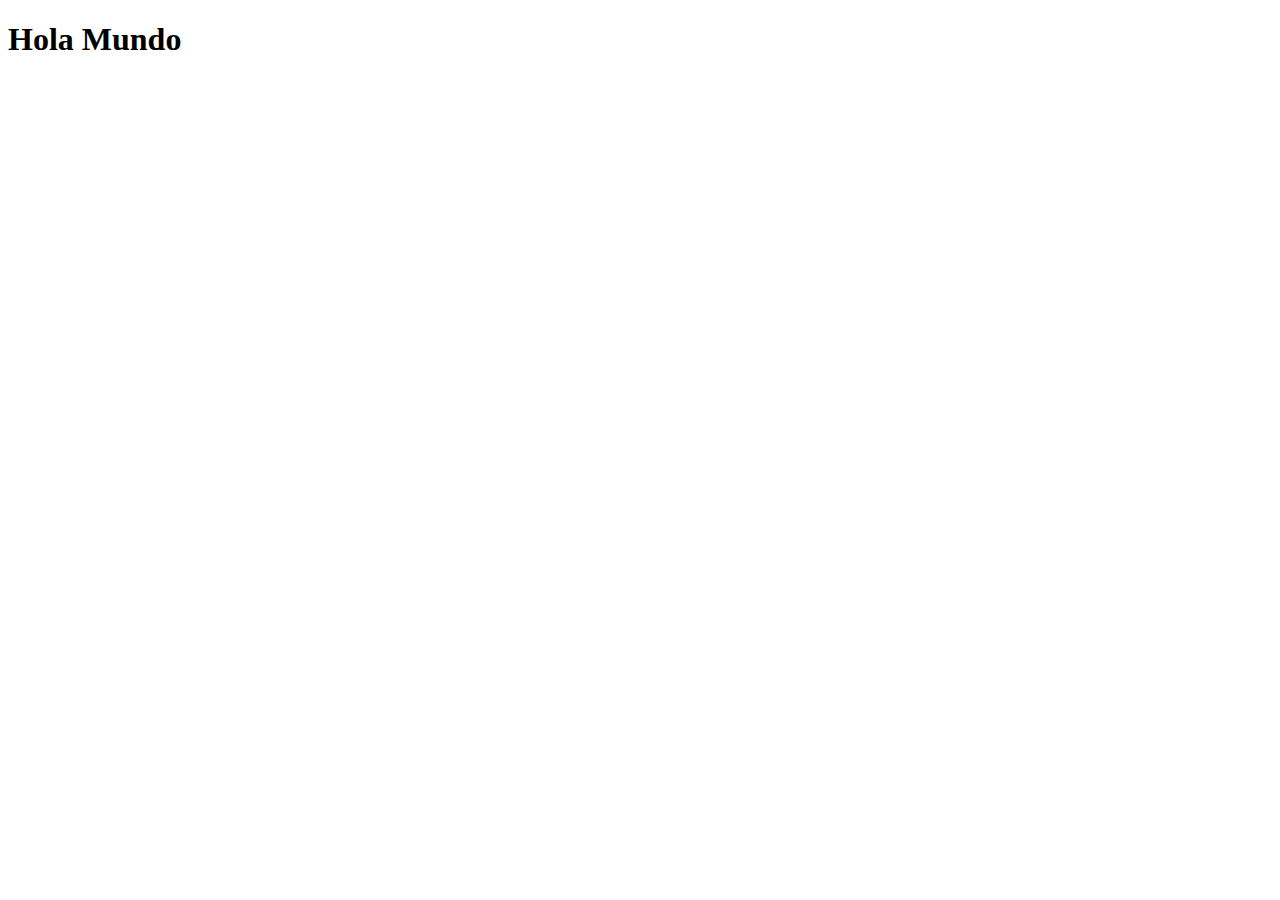
==== index.html @ 27b5e43f "Primer commit" ====
<!DOCTYPE html>
<html lang="en">
<head>
    <meta charset="UTF-8">
    <meta name="viewport" content="width=device-width, initial-scale=1.0">
    <title>Nuestra primera pagina</title>
</head>
<body>
    <h1>Hola Mundo</h1>
</body>
</html>
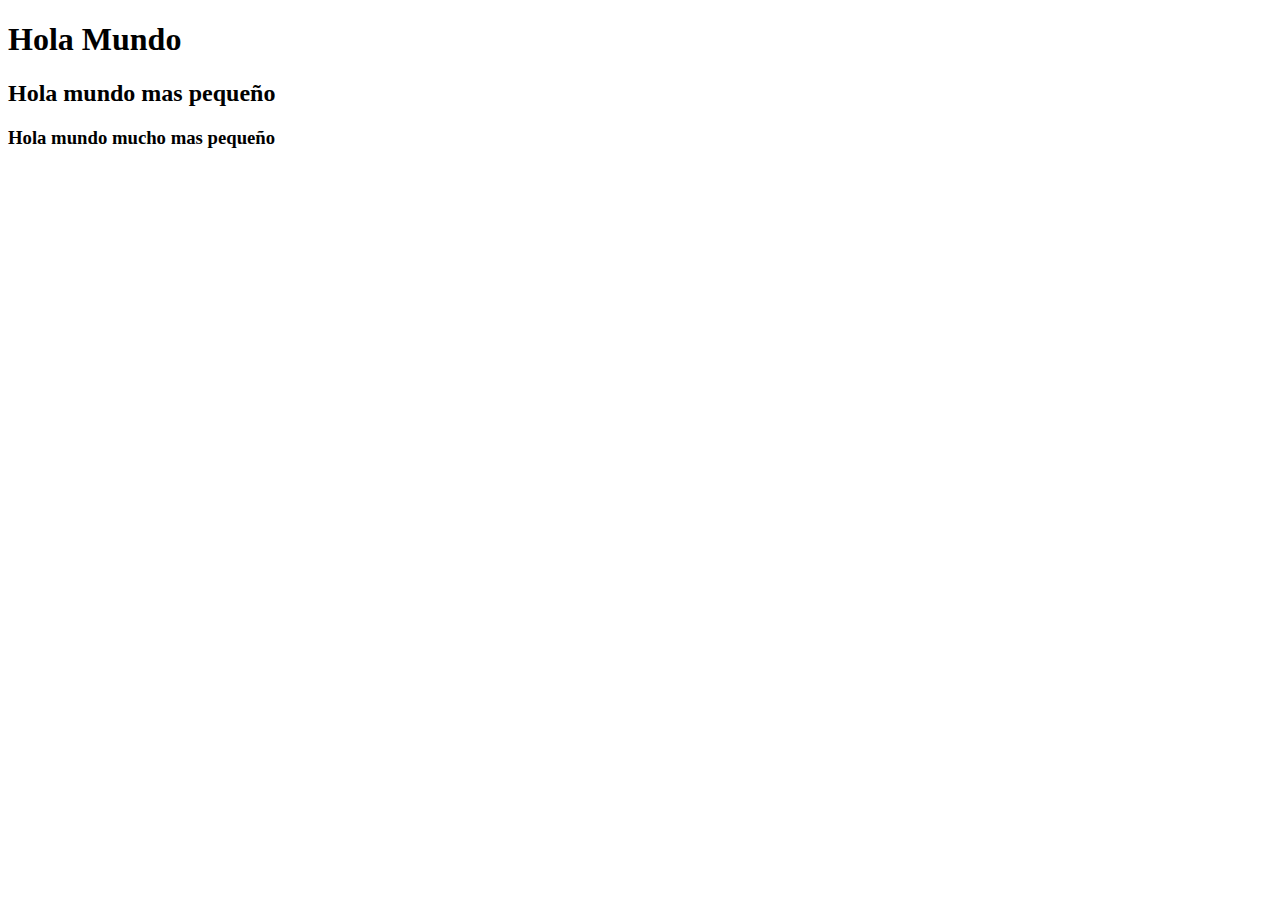
==== commit 90132edf: "[add] - Se agrego algunos headers" ====
--- a/index.html
+++ b/index.html
@@ -7,5 +7,7 @@
 </head>
 <body>
     <h1>Hola Mundo</h1>
+    <h2>Hola mundo mas pequeño</h2>
+    <h3>Hola mundo mucho mas pequeño</h3>
 </body>
 </html>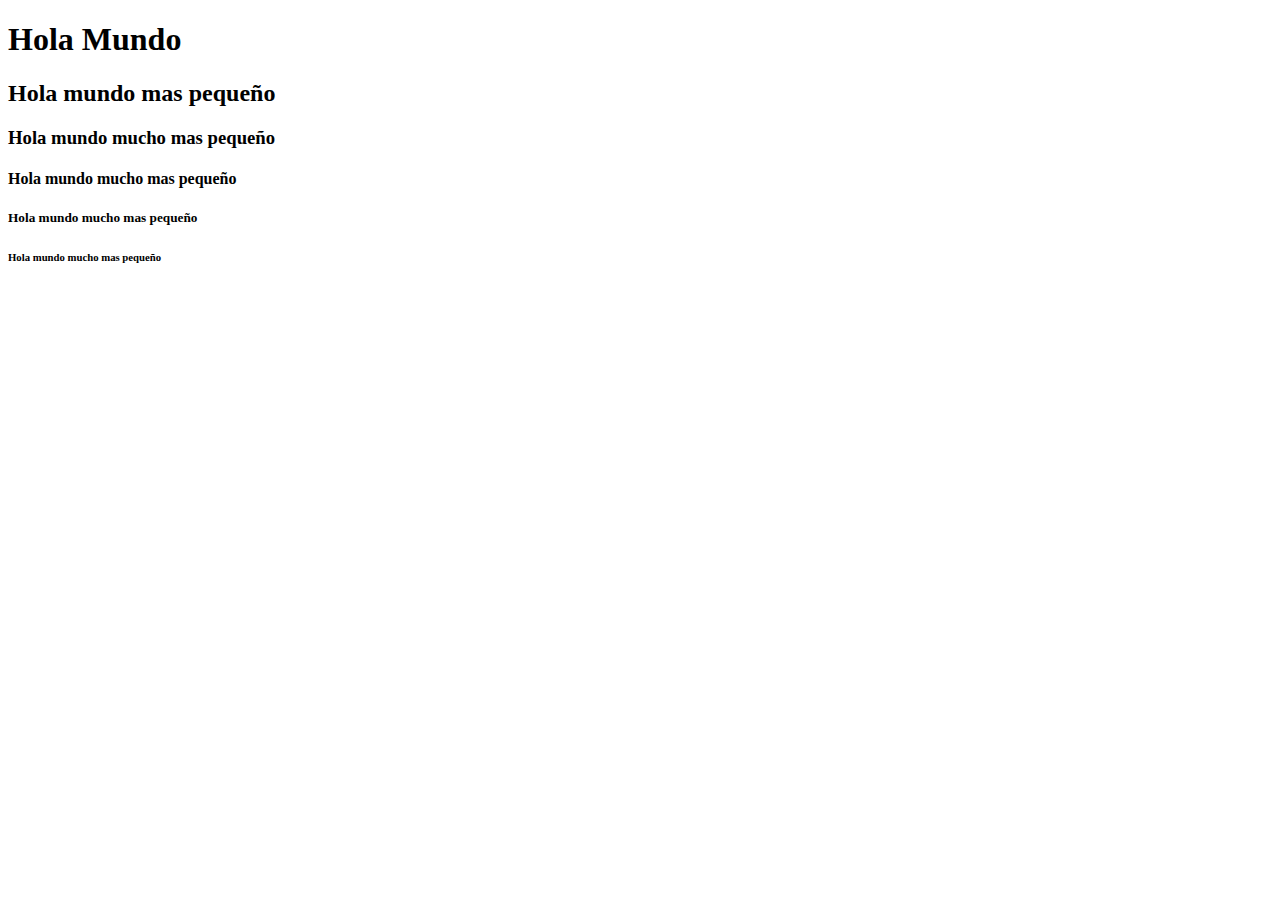
==== commit ab87de9a: "add de cambios realizados en el indes de h5" ====
--- a/index.html
+++ b/index.html
@@ -9,5 +9,8 @@
     <h1>Hola Mundo</h1>
     <h2>Hola mundo mas pequeño</h2>
     <h3>Hola mundo mucho mas pequeño</h3>
+    <h4>Hola mundo mucho mas pequeño</h4>
+    <h5>Hola mundo mucho mas pequeño</h5>
+    <h6>Hola mundo mucho mas pequeño</h6>
 </body>
 </html>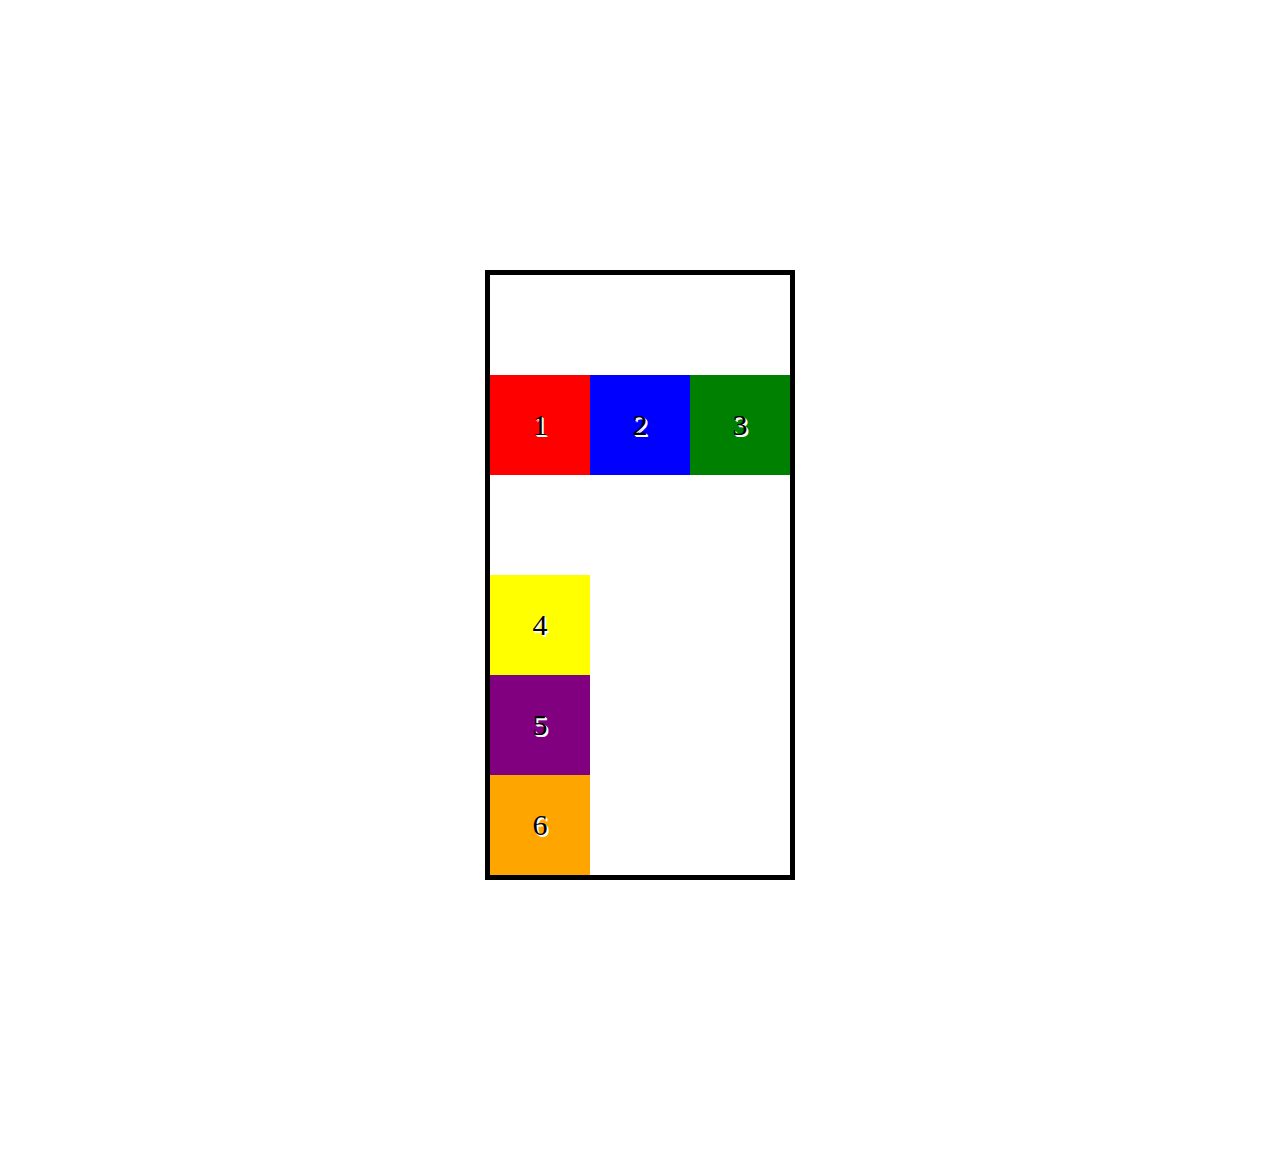
==== commit 21eb76e0: "Position relative" ====
--- a/index.html
+++ b/index.html
@@ -4,13 +4,18 @@
     <meta charset="UTF-8">
     <meta name="viewport" content="width=device-width, initial-scale=1.0">
     <title>Nuestra primera pagina</title>
+    <link rel="stylesheet" href="css/styles.css">
+    <link rel="stylesheet" href="/css/index.css">
+    <link rel="stylesheet" href="/css/position.css">
 </head>
 <body>
-    <h1>Hola Mundo</h1>
-    <h2>Hola mundo mas pequeño</h2>
-    <h3>Hola mundo mucho mas pequeño</h3>
-    <h4>Hola mundo mucho mas pequeño</h4>
-    <h5>Hola mundo mucho mas pequeño</h5>
-    <h6>Hola mundo mucho mas pequeño</h6>
+    <div class="container">
+        <div class="caja caja-1">1</div>
+        <div class="caja caja-2">2</div>
+        <div class="caja caja-3">3</div>
+        <div class="caja caja-4">4</div>
+        <div class="caja caja-5">5</div>
+        <div class="caja caja-6">6</div>
+    </div>
 </body>
 </html>--- a/css/index.css
+++ b/css/index.css
@@ -0,0 +1,55 @@
+.left {
+    float: left;
+    width: 50%;
+    
+    background-color: aqua;
+}
+
+.right {
+    float: right;
+    width: 50%;
+    
+    background-color: goldenrod;
+}
+
+.container {
+    margin: 30vh auto;
+    border: 5px solid black;
+    width: 300px;
+    font-size: 30px;
+    color: black;
+    text-shadow: 1px 1px 0px white,
+              2px 2px 0px white;
+              
+}
+
+.caja {
+    width: 100px;
+    height: 100px;
+    line-height: 100px;
+    text-align: center;
+}
+
+.caja-1 {
+    background-color: red;
+}
+
+.caja-2 {
+    background-color: blue;
+}
+
+.caja-3 {
+    background-color: green;
+}
+
+.caja-4 {
+    background-color: yellow;
+}
+
+.caja-5 {
+    background-color: purple;
+}
+
+.caja-6 {
+    background-color: orange;
+}--- a/css/position.css
+++ b/css/position.css
@@ -0,0 +1,15 @@
+.caja-1 {
+    position: relative;
+    top: 100px;
+}
+
+.caja-2 {
+    position: relative;
+    left: 100px;
+}
+
+.caja-3 {
+    position: relative;
+    left: 200px;
+    bottom: 100px;
+}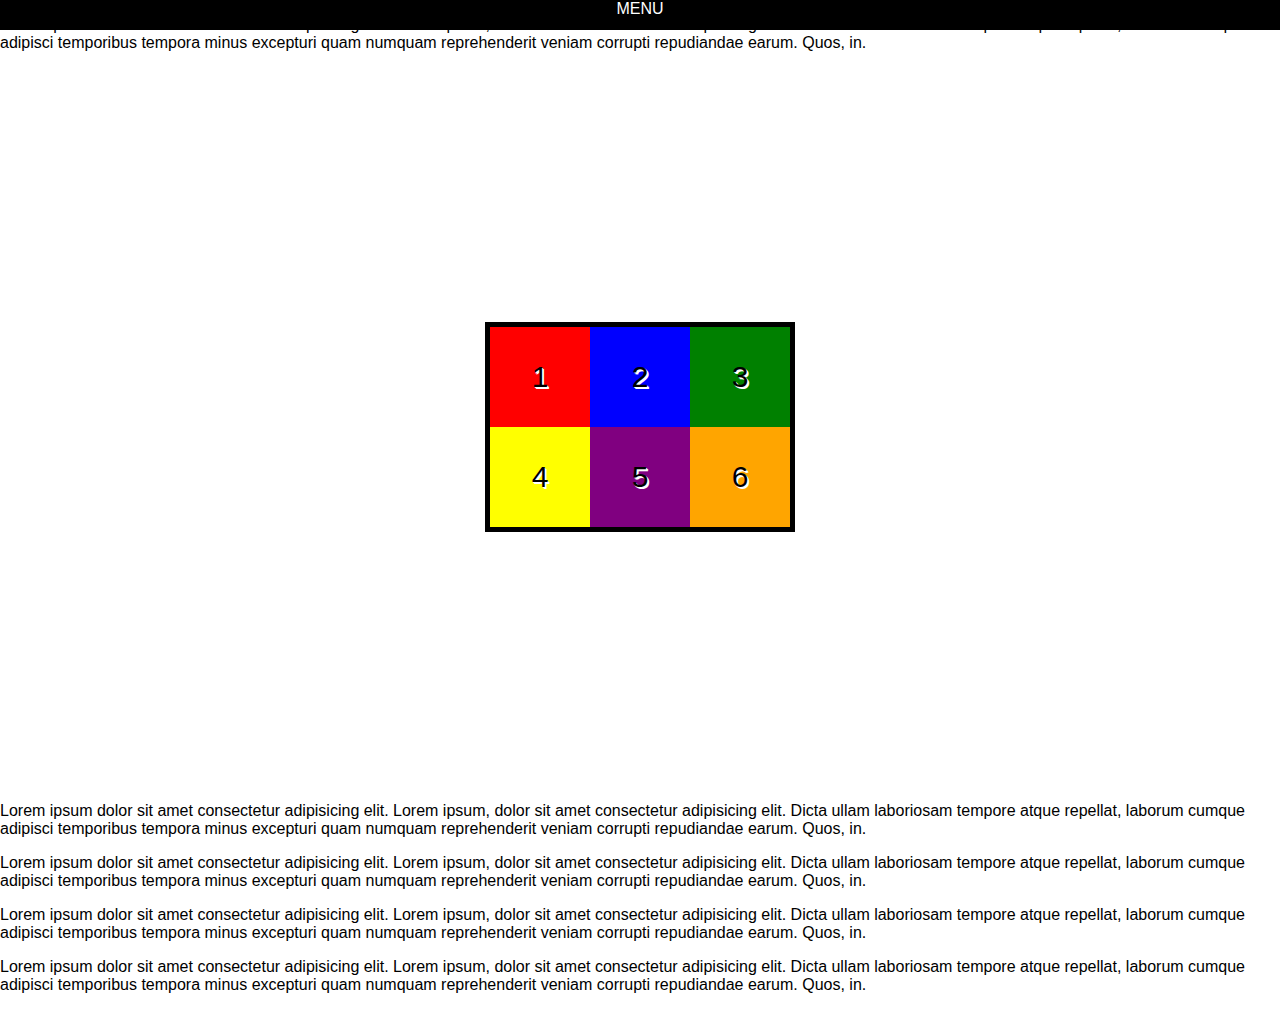
==== commit 4216fe4e: "Relative flow and other positions" ====
--- a/index.html
+++ b/index.html
@@ -9,6 +9,14 @@
     <link rel="stylesheet" href="/css/position.css">
 </head>
 <body>
+    <header class="cabecera">
+        <nav>
+            MENU
+        </nav>
+    </header>   
+    
+    <p>Lorem ipsum dolor sit amet consectetur adipisicing elit. Lorem ipsum, dolor sit amet consectetur adipisicing elit. Dicta ullam laboriosam tempore atque repellat, laborum cumque adipisci temporibus tempora minus excepturi quam numquam reprehenderit veniam corrupti repudiandae earum. Quos, in.</p>
+
     <div class="container">
         <div class="caja caja-1">1</div>
         <div class="caja caja-2">2</div>
@@ -17,5 +25,13 @@
         <div class="caja caja-5">5</div>
         <div class="caja caja-6">6</div>
     </div>
+
+    <p>Lorem ipsum dolor sit amet consectetur adipisicing elit. Lorem ipsum, dolor sit amet consectetur adipisicing elit. Dicta ullam laboriosam tempore atque repellat, laborum cumque adipisci temporibus tempora minus excepturi quam numquam reprehenderit veniam corrupti repudiandae earum. Quos, in.</p>
+
+    <p>Lorem ipsum dolor sit amet consectetur adipisicing elit. Lorem ipsum, dolor sit amet consectetur adipisicing elit. Dicta ullam laboriosam tempore atque repellat, laborum cumque adipisci temporibus tempora minus excepturi quam numquam reprehenderit veniam corrupti repudiandae earum. Quos, in.</p>
+
+    <p>Lorem ipsum dolor sit amet consectetur adipisicing elit. Lorem ipsum, dolor sit amet consectetur adipisicing elit. Dicta ullam laboriosam tempore atque repellat, laborum cumque adipisci temporibus tempora minus excepturi quam numquam reprehenderit veniam corrupti repudiandae earum. Quos, in.</p>
+
+    <p>Lorem ipsum dolor sit amet consectetur adipisicing elit. Lorem ipsum, dolor sit amet consectetur adipisicing elit. Dicta ullam laboriosam tempore atque repellat, laborum cumque adipisci temporibus tempora minus excepturi quam numquam reprehenderit veniam corrupti repudiandae earum. Quos, in.</p>
 </body>
 </html>--- a/css/index.css
+++ b/css/index.css
@@ -1,15 +1,9 @@
-.left {
-    float: left;
-    width: 50%;
-    
-    background-color: aqua;
-}
-
-.right {
-    float: right;
-    width: 50%;
-    
-    background-color: goldenrod;
+html,
+body {
+    margin: 0;
+    padding: 0;
+    box-sizing: border-box;
+    font-family: jetbrains mono, Helvetica, sans-serif;
 }
 
 .container {
@@ -21,6 +15,13 @@
     text-shadow: 1px 1px 0px white,
               2px 2px 0px white;
               
+}
+
+.cabecera {
+    background-color: black;
+    color: white;
+    padding-top: 2rem 0;
+    text-align: center;
 }
 
 .caja {
--- a/css/position.css
+++ b/css/position.css
@@ -1,15 +1,25 @@
+.container {
+    display: flex;
+    flex-wrap: wrap;
+    /* position: relative; */
+}
+
+.cabecera {
+    position: fixed;
+    width: 100%;
+    height: 30px;
+    top: 0;
+    
+}
+
 .caja-1 {
-    position: relative;
-    top: 100px;
+    
 }
 
 .caja-2 {
-    position: relative;
-    left: 100px;
+    
 }
 
 .caja-3 {
-    position: relative;
-    left: 200px;
-    bottom: 100px;
+    
 }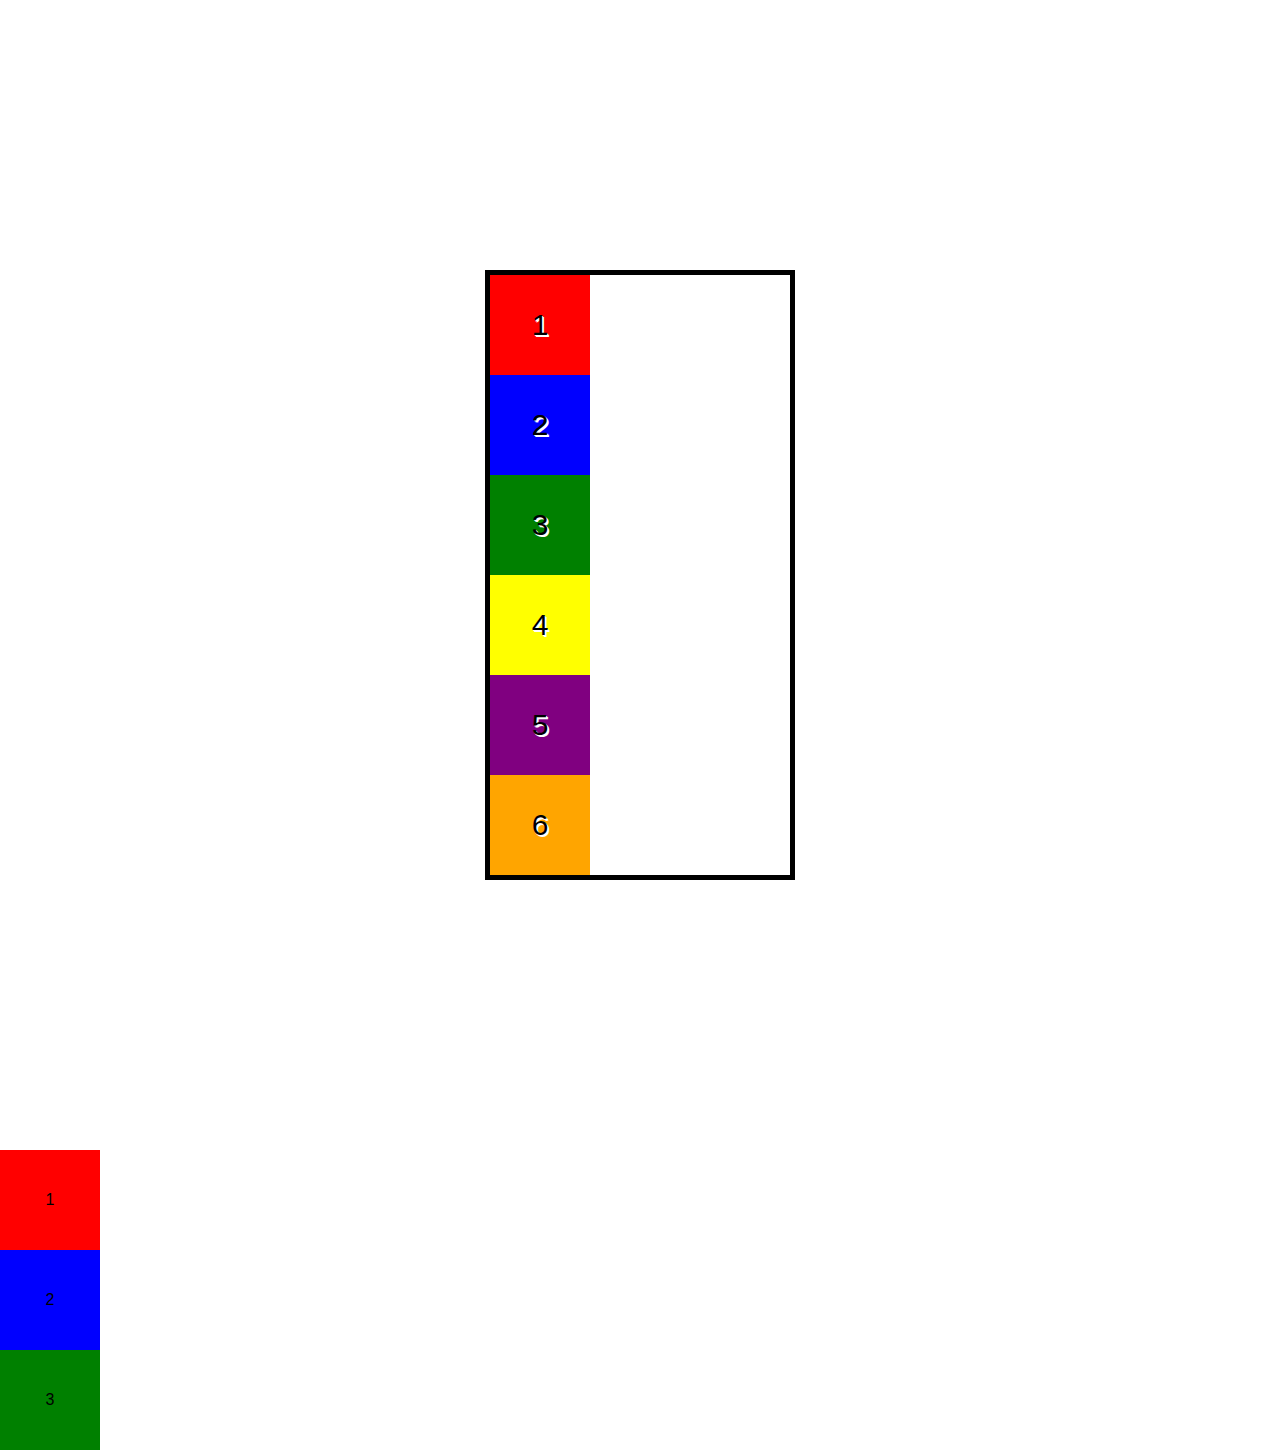
==== commit 5c9575ea: "Practica de Responsive(media queries)" ====
--- a/index.html
+++ b/index.html
@@ -9,13 +9,13 @@
     <link rel="stylesheet" href="/css/position.css">
 </head>
 <body>
-    <header class="cabecera">
+    <!-- <header class="cabecera">
         <nav>
             MENU
         </nav>
     </header>   
     
-    <p>Lorem ipsum dolor sit amet consectetur adipisicing elit. Lorem ipsum, dolor sit amet consectetur adipisicing elit. Dicta ullam laboriosam tempore atque repellat, laborum cumque adipisci temporibus tempora minus excepturi quam numquam reprehenderit veniam corrupti repudiandae earum. Quos, in.</p>
+    <p>Lorem ipsum dolor sit amet consectetur adipisicing elit. Lorem ipsum, dolor sit amet consectetur adipisicing elit. Dicta ullam laboriosam tempore atque repellat, laborum cumque adipisci temporibus tempora minus excepturi quam numquam reprehenderit veniam corrupti repudiandae earum. Quos, in.</p> -->
 
     <div class="container">
         <div class="caja caja-1">1</div>
@@ -26,12 +26,18 @@
         <div class="caja caja-6">6</div>
     </div>
 
-    <p>Lorem ipsum dolor sit amet consectetur adipisicing elit. Lorem ipsum, dolor sit amet consectetur adipisicing elit. Dicta ullam laboriosam tempore atque repellat, laborum cumque adipisci temporibus tempora minus excepturi quam numquam reprehenderit veniam corrupti repudiandae earum. Quos, in.</p>
+    <div class="contenedor">
+        <div class="caja caja-1">1</div>
+        <div class="caja caja-2">2</div>
+        <div class="caja caja-3">3</div>
+    </div>
+
+    <!-- <p>Lorem ipsum dolor sit amet consectetur adipisicing elit. Lorem ipsum, dolor sit amet consectetur adipisicing elit. Dicta ullam laboriosam tempore atque repellat, laborum cumque adipisci temporibus tempora minus excepturi quam numquam reprehenderit veniam corrupti repudiandae earum. Quos, in.</p>
 
     <p>Lorem ipsum dolor sit amet consectetur adipisicing elit. Lorem ipsum, dolor sit amet consectetur adipisicing elit. Dicta ullam laboriosam tempore atque repellat, laborum cumque adipisci temporibus tempora minus excepturi quam numquam reprehenderit veniam corrupti repudiandae earum. Quos, in.</p>
 
     <p>Lorem ipsum dolor sit amet consectetur adipisicing elit. Lorem ipsum, dolor sit amet consectetur adipisicing elit. Dicta ullam laboriosam tempore atque repellat, laborum cumque adipisci temporibus tempora minus excepturi quam numquam reprehenderit veniam corrupti repudiandae earum. Quos, in.</p>
 
-    <p>Lorem ipsum dolor sit amet consectetur adipisicing elit. Lorem ipsum, dolor sit amet consectetur adipisicing elit. Dicta ullam laboriosam tempore atque repellat, laborum cumque adipisci temporibus tempora minus excepturi quam numquam reprehenderit veniam corrupti repudiandae earum. Quos, in.</p>
+    <p>Lorem ipsum dolor sit amet consectetur adipisicing elit. Lorem ipsum, dolor sit amet consectetur adipisicing elit. Dicta ullam laboriosam tempore atque repellat, laborum cumque adipisci temporibus tempora minus excepturi quam numquam reprehenderit veniam corrupti repudiandae earum. Quos, in.</p> -->
 </body>
 </html>--- a/css/position.css
+++ b/css/position.css
@@ -4,12 +4,27 @@
     /* position: relative; */
 }
 
+@media only screen and (min-width: 300px) {
+    .container {
+        display: block;
+    }
+
+    /* .contenedor {
+        border: 5px solid black;
+    } */
+}
+
+@media only screen and (max-width: 800px) {
+    .contenedor {
+        display: flex;
+    }
+}
+
 .cabecera {
-    position: fixed;
+    position: sticky;
     width: 100%;
     height: 30px;
-    top: 0;
-    
+    top: 0px;
 }
 
 .caja-1 {
